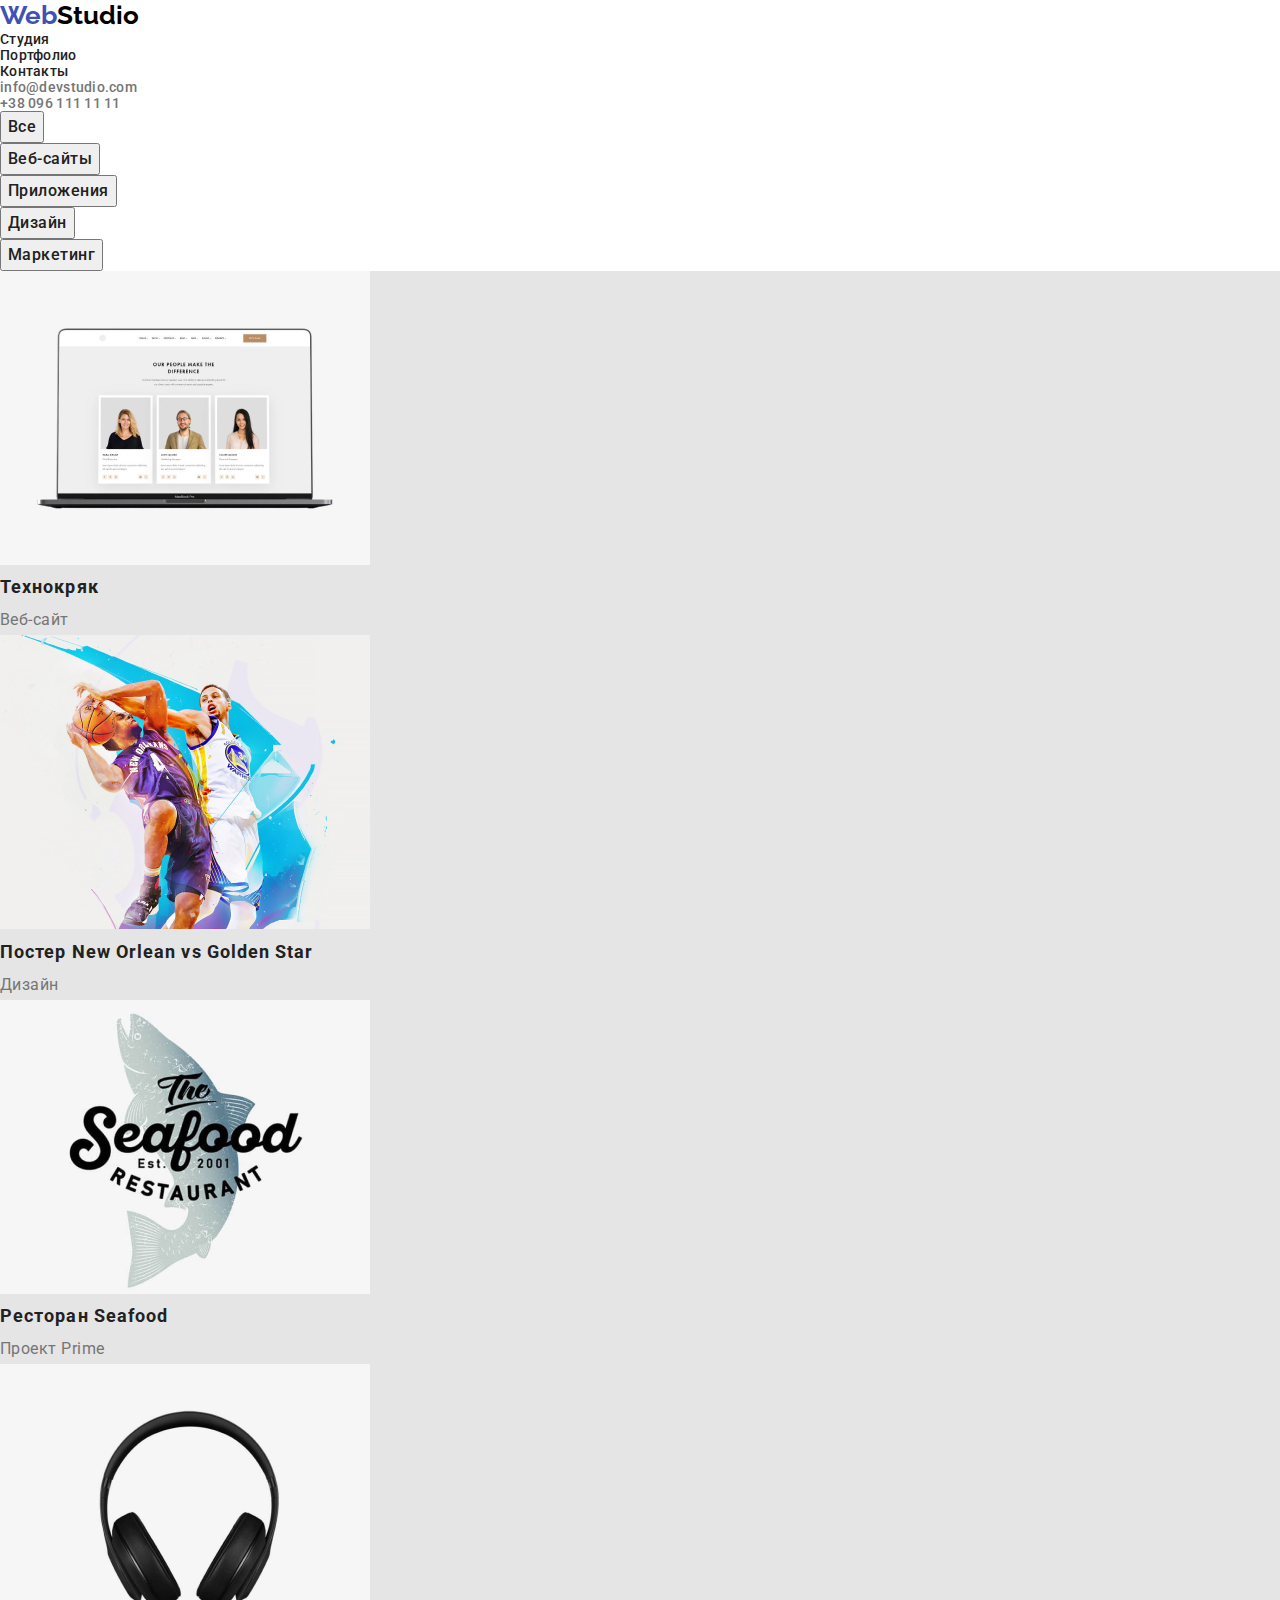
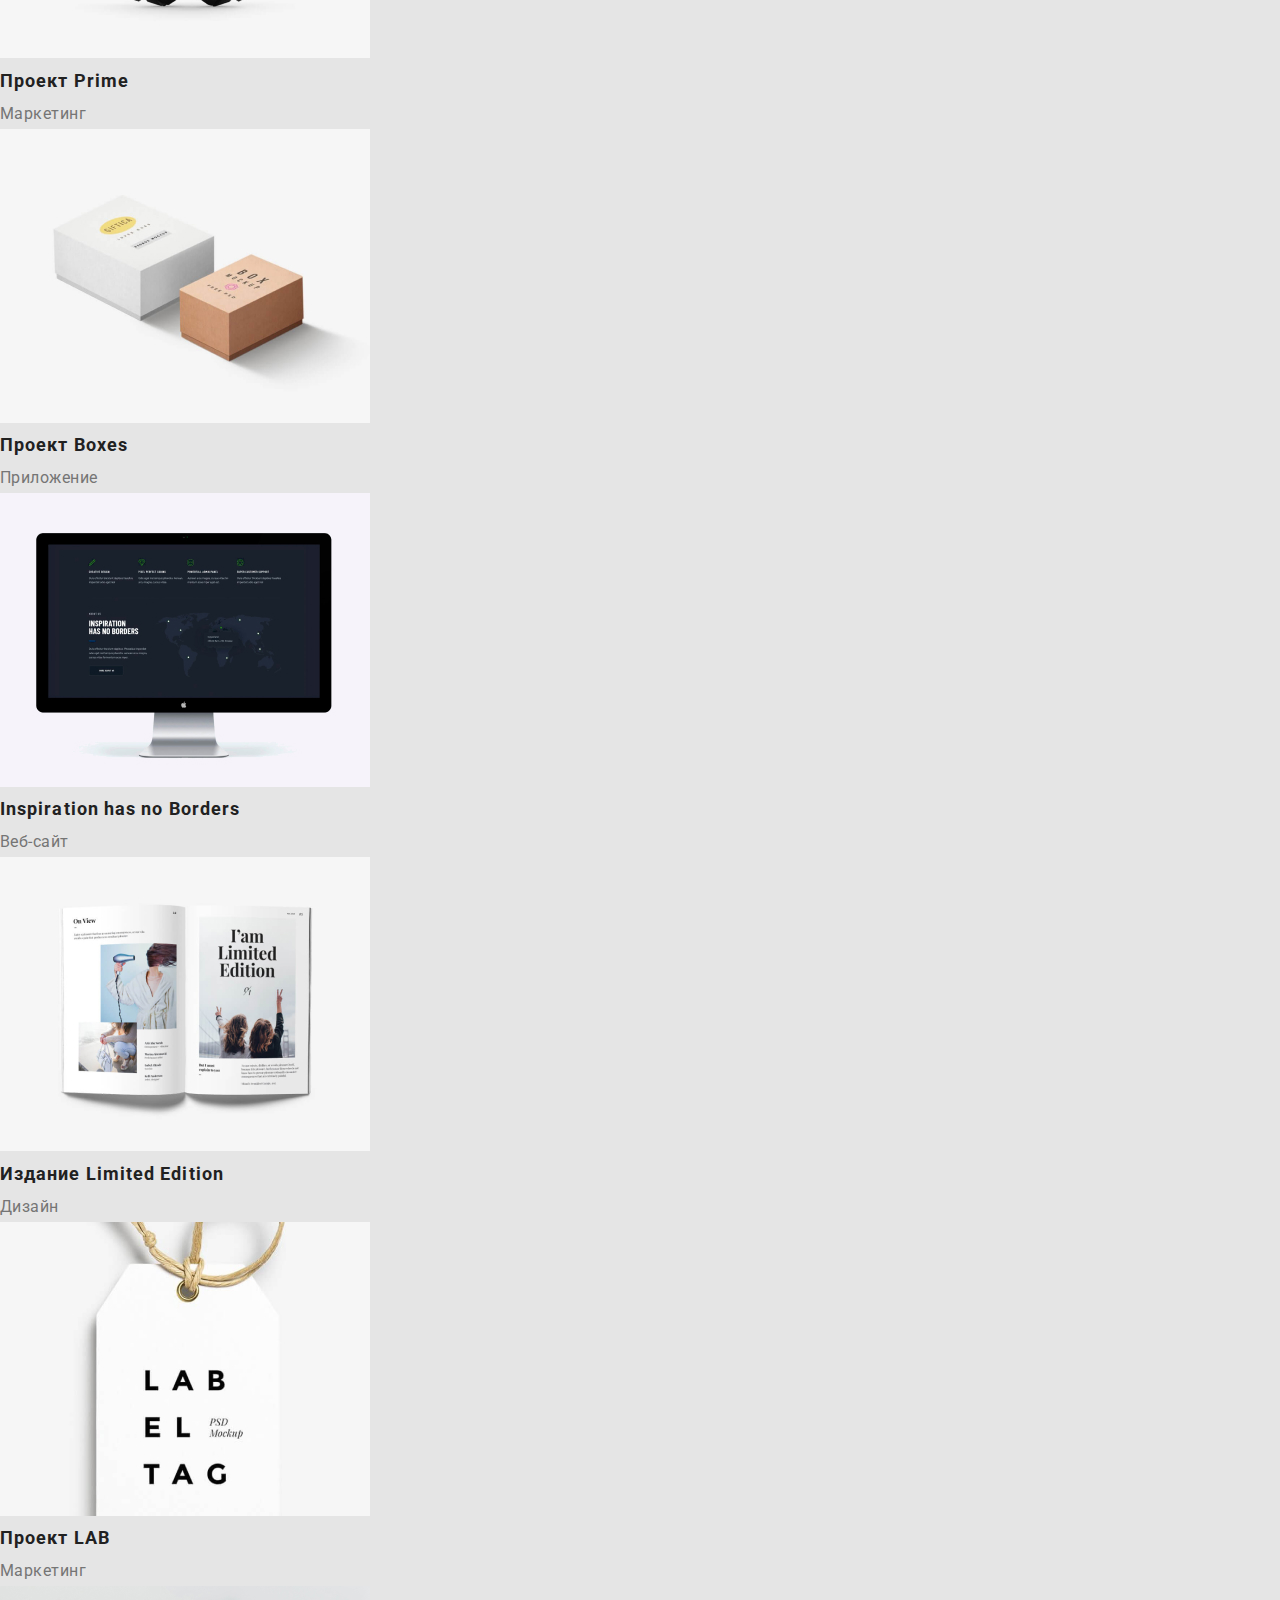
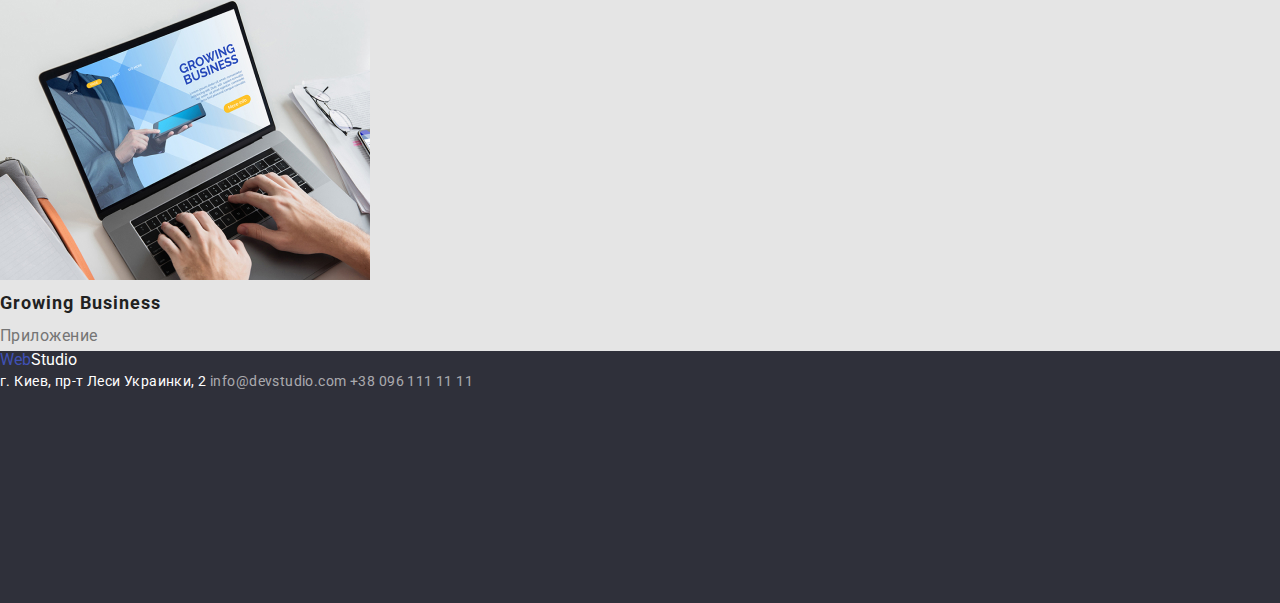
==== portfolio.html @ 42bde540 "hw2" ====
<!DOCTYPE html>
<html lang="en">
<head>
    <meta charset="UTF-8">
    <meta name="viewport" content="width=device-width, initial-scale=1.0">
    <title>WebStudio</title>
    <link rel="stylesheet" href="./css/normalize.css">
    <link rel="preconnect" href="https://fonts.gstatic.com">
    <link
        href="https://fonts.googleapis.com/css2?family=Raleway:wght@700&family=Roboto:wght@400;500;700;900&display=swap"
        rel="stylesheet">
    <link rel="stylesheet" href="./css/style.css">
</head>
<body>
    <!-- navigation -->
    <header class="header">
        <nav class="navigation-main">
            <a href="index.html" class="logo"><span class="logo-span">Web</span>Studio</a>
            <ul class="navigation-list">
                <li class="navigaton-list-item"><a href="index.html">Студия</a></li>
                <li class="navigaton-list-item"><a href="portfolio.html">Портфолио</a></li>
                <li class="navigaton-list-item"><a href="">Контакты</a></li>
            </ul>
        </nav>
        <ul class="list-contact">
            <li><a href="mailto:info@devstudio.com">info@devstudio.com</a></li>
            <li><a href="tel:+380961111111">+38 096 111 11 11</a></li>
        </ul>
    </header>

    <!-- portfolio -->

    <section class="portfolio">
            <ul class="portfolio-list">
                <li class="portfolio-item"><button href="#" class="portfolio-btn">Все</button></li>
                <li class="portfolio-item"><button href="#" class="portfolio-btn">Веб-сайты</button></li>
                <li class="portfolio-item"><button href="#" class="portfolio-btn">Приложения</button></li>
                <li class="portfolio-item"><button href="#" class="portfolio-btn">Дизайн</button></li>
                <li class="portfolio-item"><button href="#" class="portfolio-btn">Маркетинг</button></li>
            </ul>

        <!-- galery -->
        <section class="galery">
            <h2 class="galery-tittle visually-hidden">Galery</h2>
            <ul class="galery-list">
                <li class="galery-item">
                    <img src="./img/img1.jpg" alt="ноутбук">
                        <a href="#"><h3 class="galery-item-tittle">Технокряк</h3></a>
                        <p class="galery-text">Веб-сайт</p>
                </li>
                <li class="galery-list-item">
                    <img src="./img/img2.jpg" alt="Баскетболист">
                        <a href="#"><h3 class="galery-item-tittle">Постер New Orlean vs Golden Star</h3></a>
                        <p class="galery-text">Дизайн</p>
                </li>
                <li class="galery-list-item">
                    <img src="./img/img3.jpg" alt="Лого ресторана">
                        <a href="#"><h3 class="galery-item-tittle">Ресторан Seafood</h3></a>
                        <p class="galery-text">Проект Prime</p>
                </li>
                <li class="galery-list-item">
                    <img src="./img/img4.jpg" alt="Гарнитура">
                        <a href="#"><h3 class="galery-item-tittle">Проект Prime</h3></a>
                        <p class="galery-text">Маркетинг</p>
                </li>
                <li class="galery-list-item">
                    <img src="./img/img5.jpg" alt="Боксы">
                       <a href="#"><h3 class="galery-item-tittle">Проект Boxes</h3></a>
                        <p class="galery-text">Приложение</p>
                </li>
                <li class="galery-list-item">
                    <img src="./img/img6.jpg" alt="Монитор">
                        <a href="#"><h3 class="galery-item-tittle">Inspiration has no Borders</h3></a>
                        <p class="galery-text">Веб-сайт</p>
                </li>
                <li class="galery-list-item">
                    <img src="./img/img7.jpg" alt="Книга">
                        <a href="#"><h3 class="galery-item-tittle">Издание Limited Edition</h3></a>
                        <p class="galery-text">Дизайн</p>
                </li>
                <li class="galery-list-item">
                    <img src="./img/img8.jpg" alt="Реклама">
                        <a href="#"><h3 class="galery-item-tittle">Проект LAB</h3></a>
                        <p class="galery-text">Маркетинг</p>
                </li>
                <li class="galery-list-item">
                    <img src="./img/img9.jpg" alt="Бизнес">
                        <a href="#"><h3 class="galery-item-tittle">Growing Business</h3></a>
                        <p class="galery-text">Приложение</p>
                </li>
            </ul>
        </section> 
    </section>
    <!-- footer -->
    <footer class="footer">
        <a href="index.html" class="logo-footer"><span class="logo-span">Web</span>Studio</a>
        <address class="footer-address">
            г. Киев, пр-т Леси Украинки, 2
            <a href="mail:info@devstudio.com">info@devstudio.com</a>
            <a href="tel:+380961111111">+38 096 111 11 11</a>
        </address>
    </footer>
</body>
</html>
---- css/style.css ----
/**************************** comon *****************/
:root {
  --logo-color: #000000;
  --brand-color: #3f51b5;
  --backgound-navigation: #ffffff;
  --backgound-hero: #2f303a;
  --background-section: #e5e5e5;
  --background-team: #f5f4fa;
  --color-h1: #ffffff;
  --color-h: #212121;
  --color-logo: #2196f3;
  --color-link-contact: #757575;
  --footer-contacts: rgba(255, 255, 255, 0.6);
}

.visually-hidden {
  position: absolute;
  width: 1px;
  height: 1px;
  margin: -1px;
  padding: 0;
  overflow: hidden;
  border: 0;
  clip: rect(0 0 0 0);
}

body {
  color: #757575;
  font-family: "Roboto", sans-serif;
  font-style: normal;
  font-weight: 400;
}

a {
  text-decoration: none;
}

h2,
h3 {
  color: var(--color-h);
}
ul {
  list-style: none;
}

/************** navigation ******************/

.logo {
  color: var(--logo-color);
  font-family: "Raleway", sans-serif;
  font-style: normal;
  font-weight: 700;
  font-size: 26px;
  line-height: 31px;
}

.logo-span {
  color: var(--brand-color);
}

.navigation-main a:focus {
  color: #2196f3;
}
.footer-address a:hover,
.navigaton-list-item a:hover,
.list-contact a:hover {
  color: var(--color-logo);
}

.navigaton-list-item a {
  color: var(--color-h);
}

.list-contact a {
  color: var(--color-link-contact);
}

.navigaton-list-item,
.list-contact {
  font-weight: 500;
  font-size: 14px;
  line-height: 16px;
  letter-spacing: 0.02em;
}

/***************** hero *****************/

.hero {
  width: 1600px;
  height: 600px;
  background-color: var(--backgound-hero);
}

.hero-title,
.hero-btn {
  color: var(--color-h1);
}
.hero-title {
  font-weight: 900;
  font-size: 44px;
  line-height: 60px;
  letter-spacing: 0.06em;
  text-transform: uppercase;
}
.hero-btn {
  font-style: normal;
  font-weight: 700;
  font-size: 16px;
  line-height: 30px;
}

/************************************** advantages *********************/

.advantages .about {
  background-color: var(--background-section);
}

.advantages-tittle {
  font-weight: 700;
  font-size: 14px;
  line-height: 16px;
  letter-spacing: 0.03em;
  text-transform: uppercase;
}

.advantages-text {
  line-height: 24px;
  letter-spacing: 0.03em;
}

/************************ our team ***********************/

.team {
  background-color: var(--background-team);
  letter-spacing: 0.03em;
  line-height: 19px;
}
.team-tittle {
  font-style: normal;
  font-weight: 700;
  font-size: 36px;
  line-height: 42px;
}

.team-item-tittle {
  font-weight: 500;
}

.team-item-text {
  font-size: 16px;
}
/*********************** footer ******************************/

footer {
  height: 252px;
  background-color: var(--backgound-hero);
}

.logo-footer {
  color: var(--color-h1);
}

.footer-address {
  font-family: Roboto;
  font-style: normal;
  font-weight: normal;
  font-size: 14px;
  line-height: 24px;
  letter-spacing: 0.03em;
  color: var(--backgound-navigation);
}

.footer-address a {
  color: var(--footer-contacts);
}

/********************************************************* portfolio-page******************************************************************/

.portfolio {
  background-color: var(--backgound-navigation);
}

.portfolio-btn:hover {
  background-color: var(--color-logo);
}

.portfolio-btn:hover {
  color: var(--backgound-navigation);
}

.portfolio-btn:focus {
  color: var(--backgound-navigation);
  background-color: var(--color-logo);
  outline: none;
}

.portfolio-btn {
  color: var(--color-h);
  font-family: "Roboto", sans-serif;
  font-style: normal;
  font-weight: 500;
  font-size: 16px;
  line-height: 26px;
  text-align: center;
  letter-spacing: 0.03em;
}

/************** galery ***********************/

.galery {
  background-color: var(--background-section);
}

.galery-item-tittle {
  font-family: Roboto;
  font-style: normal;
  font-weight: 700;
  font-size: 18px;
  line-height: 36px;
  letter-spacing: 0.06em;
}

.galery-text {
  font-family: Roboto;
  font-style: normal;
  font-weight: 400;
  font-size: 16px;
  line-height: 30px;
  letter-spacing: 0.03em;
}
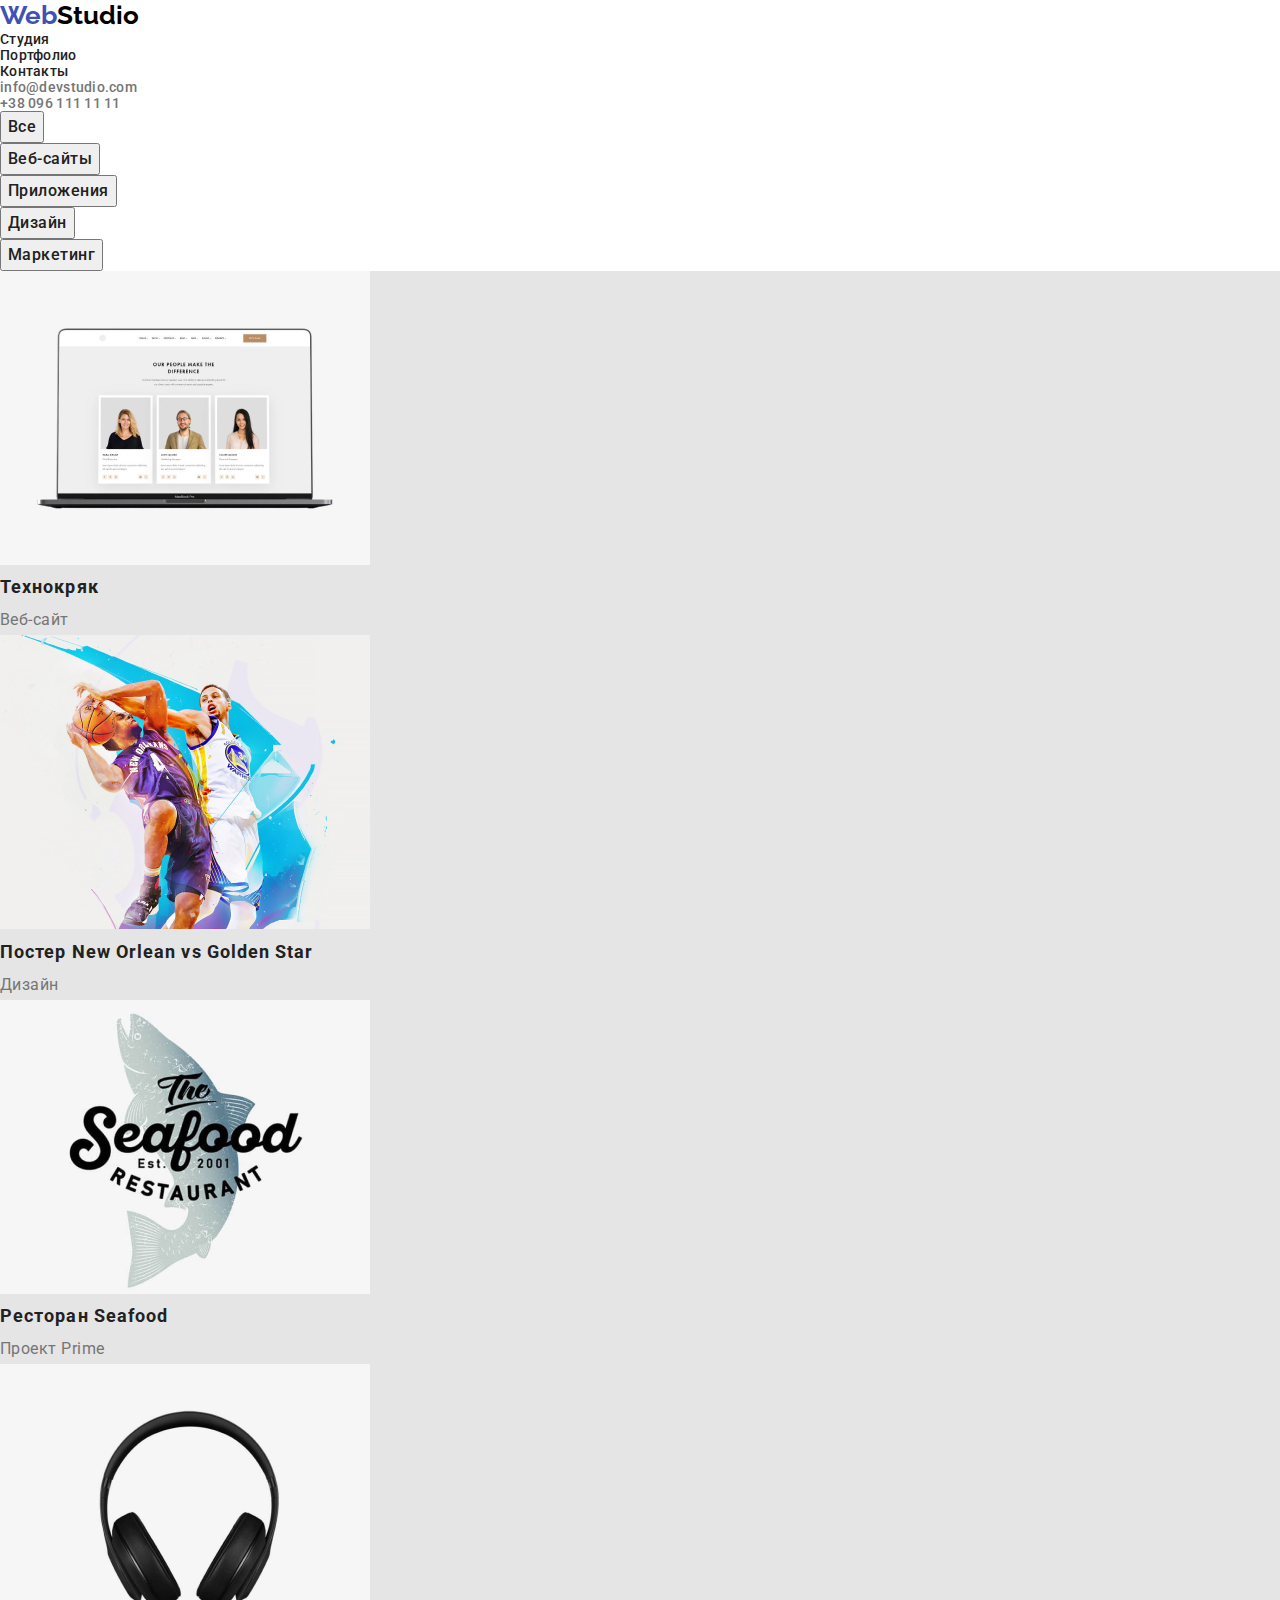
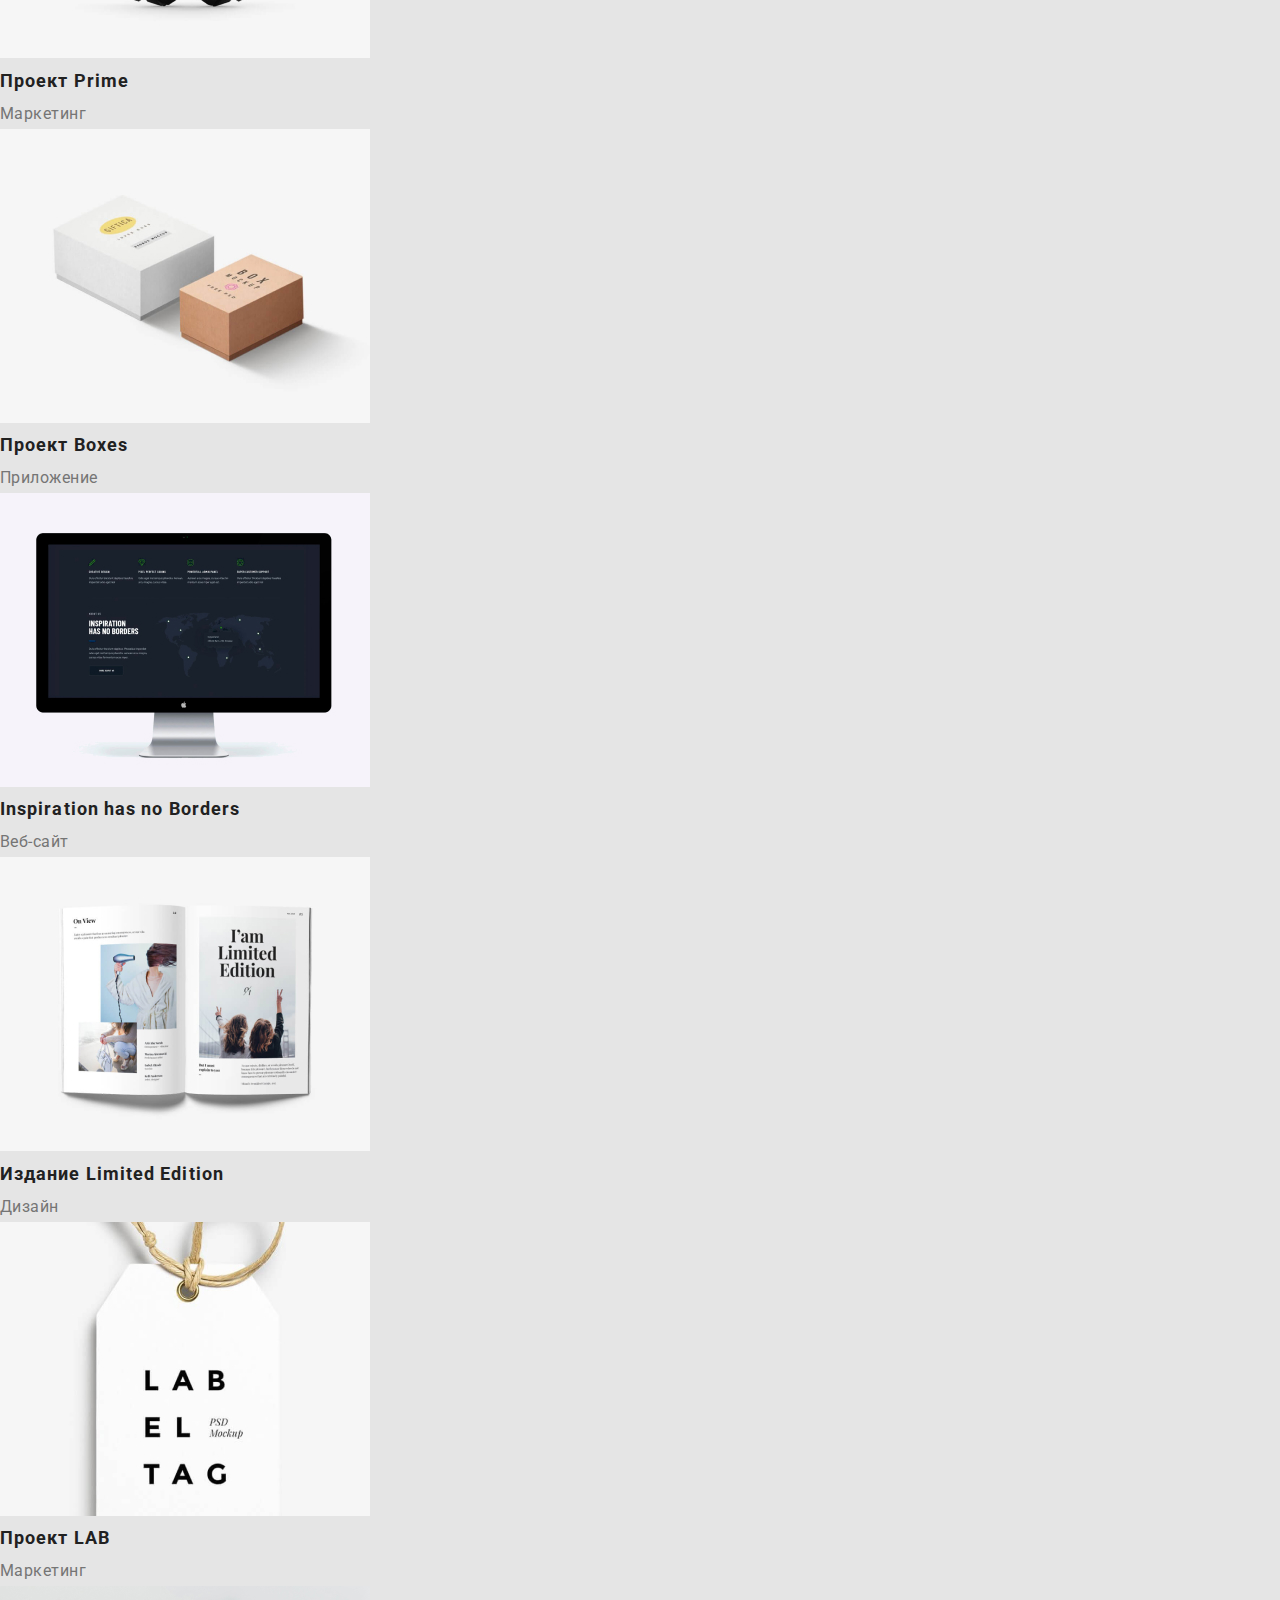
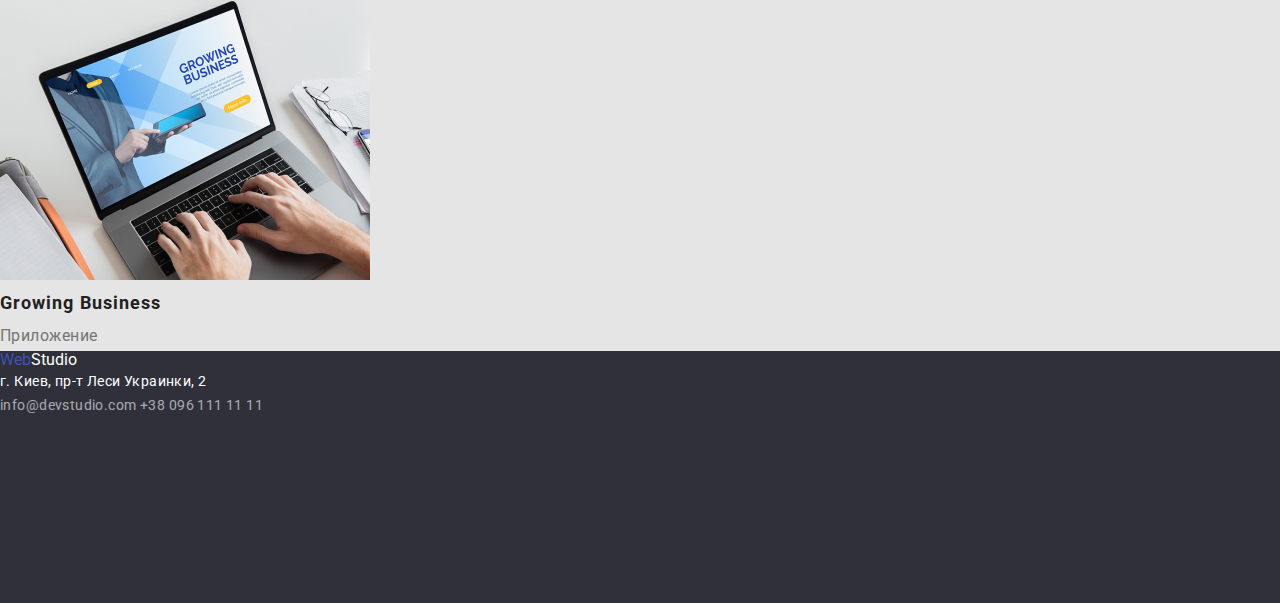
==== commit a3889540: "added: - teg <p>  in address ,-atribute width in <img>" ====
--- a/portfolio.html
+++ b/portfolio.html
@@ -44,47 +44,47 @@
             <h2 class="galery-tittle visually-hidden">Galery</h2>
             <ul class="galery-list">
                 <li class="galery-item">
-                    <img src="./img/img1.jpg" alt="ноутбук">
+                    <img src="./img/img1.jpg" alt="ноутбук" width="370">
                         <a href="#"><h3 class="galery-item-tittle">Технокряк</h3></a>
                         <p class="galery-text">Веб-сайт</p>
                 </li>
                 <li class="galery-list-item">
-                    <img src="./img/img2.jpg" alt="Баскетболист">
+                    <img src="./img/img2.jpg" alt="Баскетболист" width="370">
                         <a href="#"><h3 class="galery-item-tittle">Постер New Orlean vs Golden Star</h3></a>
                         <p class="galery-text">Дизайн</p>
                 </li>
                 <li class="galery-list-item">
-                    <img src="./img/img3.jpg" alt="Лого ресторана">
+                    <img src="./img/img3.jpg" alt="Лого ресторана" width="370">
                         <a href="#"><h3 class="galery-item-tittle">Ресторан Seafood</h3></a>
                         <p class="galery-text">Проект Prime</p>
                 </li>
                 <li class="galery-list-item">
-                    <img src="./img/img4.jpg" alt="Гарнитура">
+                    <img src="./img/img4.jpg" alt="Гарнитура" width="370">
                         <a href="#"><h3 class="galery-item-tittle">Проект Prime</h3></a>
                         <p class="galery-text">Маркетинг</p>
                 </li>
                 <li class="galery-list-item">
-                    <img src="./img/img5.jpg" alt="Боксы">
+                    <img src="./img/img5.jpg" alt="Боксы" width="370">
                        <a href="#"><h3 class="galery-item-tittle">Проект Boxes</h3></a>
                         <p class="galery-text">Приложение</p>
                 </li>
                 <li class="galery-list-item">
-                    <img src="./img/img6.jpg" alt="Монитор">
+                    <img src="./img/img6.jpg" alt="Монитор" width="370">
                         <a href="#"><h3 class="galery-item-tittle">Inspiration has no Borders</h3></a>
                         <p class="galery-text">Веб-сайт</p>
                 </li>
                 <li class="galery-list-item">
-                    <img src="./img/img7.jpg" alt="Книга">
+                    <img src="./img/img7.jpg" alt="Книга" width="370">
                         <a href="#"><h3 class="galery-item-tittle">Издание Limited Edition</h3></a>
                         <p class="galery-text">Дизайн</p>
                 </li>
                 <li class="galery-list-item">
-                    <img src="./img/img8.jpg" alt="Реклама">
+                    <img src="./img/img8.jpg" alt="Реклама" width="370">
                         <a href="#"><h3 class="galery-item-tittle">Проект LAB</h3></a>
                         <p class="galery-text">Маркетинг</p>
                 </li>
                 <li class="galery-list-item">
-                    <img src="./img/img9.jpg" alt="Бизнес">
+                    <img src="./img/img9.jpg" alt="Бизнес" width="370">
                         <a href="#"><h3 class="galery-item-tittle">Growing Business</h3></a>
                         <p class="galery-text">Приложение</p>
                 </li>
@@ -95,7 +95,7 @@
     <footer class="footer">
         <a href="index.html" class="logo-footer"><span class="logo-span">Web</span>Studio</a>
         <address class="footer-address">
-            г. Киев, пр-т Леси Украинки, 2
+            <p>г. Киев, пр-т Леси Украинки, 2</p> 
             <a href="mail:info@devstudio.com">info@devstudio.com</a>
             <a href="tel:+380961111111">+38 096 111 11 11</a>
         </address>
